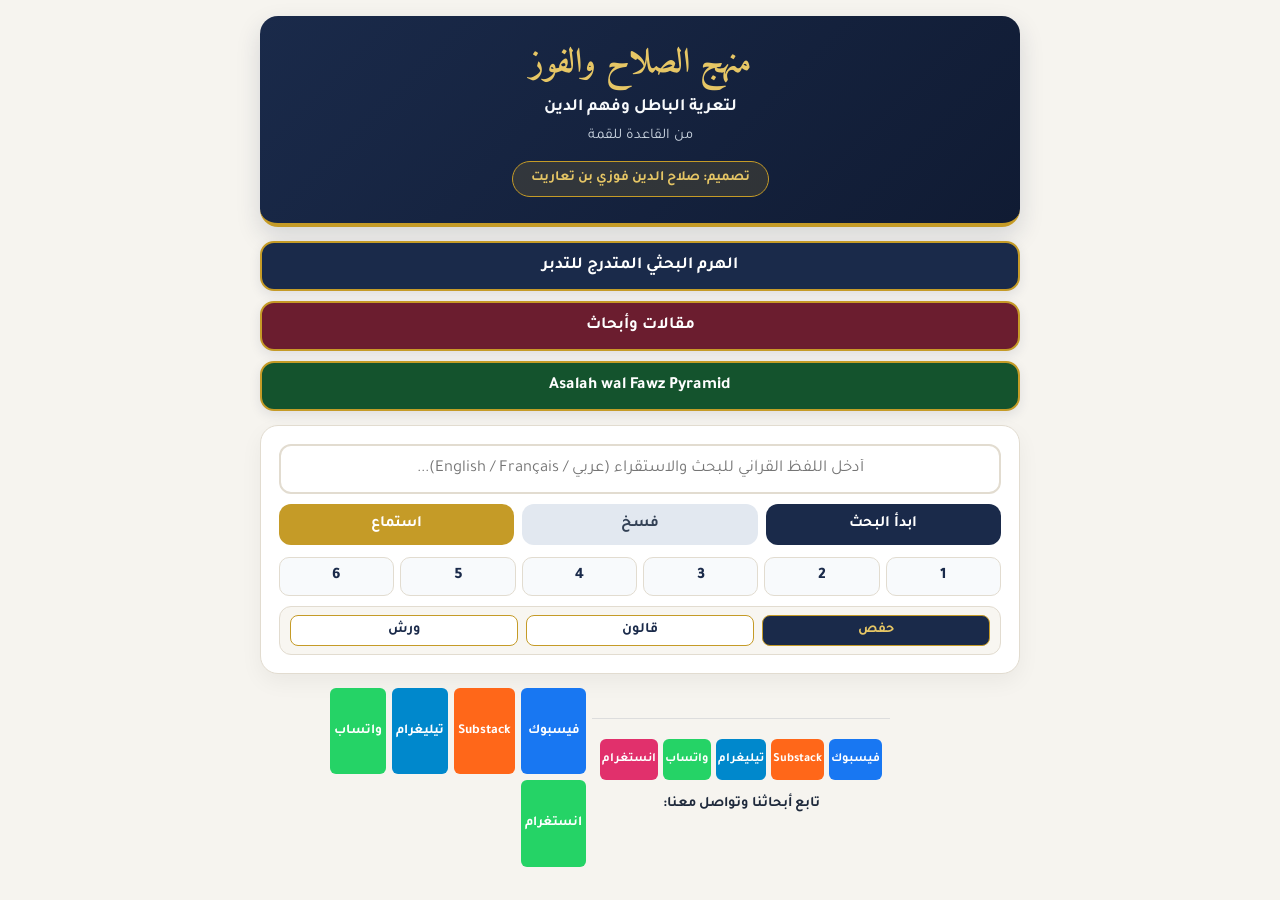
==== index.html @ 563bfeb9 "Revise social media links and layout in index.html Updated social media links section with new layou" ====
<!DOCTYPE html>
<html lang="ar" dir="rtl">
<head>
    <meta charset="UTF-8">
    <meta name="viewport" content="width=device-width, initial-scale=1.0">
    <title>منهج الصلاح والفوز — لتعرية الباطل وفهم الدين</title>
    <link rel="stylesheet" href="style.css">
    <meta name="description" content="الهرم البحثي المتدرج للتدبر من القاعدة للقمة - منهج الصلاح والفوز لتعرية الباطل وفهم الدين عبر التحليل اللغوي، والآيات القرآنية، ومقارنة الأديان، وفرز المحكم من المتشابه. تصميم: صلاح الدين فوزي بن تعاريت.">
    <meta name="keywords" content="منهج الصلاح والفوز, الهرم البحثي المتدرج, تدبر القرآن, تعرية الباطل, المحكم والمتشابه, صلاح الدين فوزي بن تعاريت, القراءات القرآنية, حفص, قالون, ورش">
    <meta name="author" content="صلاح الدين فوزي بن تعاريت">
    <meta name="robots" content="index, follow">
    <link rel="canonical" href="https://tsts4242.github.io/manhaj-pyramid/">
    <!-- وسوم المشاركة على وسائل التواصل الاجتماعي (Open Graph) -->
    <meta property="og:title" content="منهج الصلاح والفوز — لتعرية الباطل وفهم الدين">
    <meta property="og:description" content="الهرم البحثي المتدرج للتدبر من القاعدة للقمة - تصميم: صلاح الدين فوزي بن تعاريت.">
    <meta property="og:url" content="https://tsts4242.github.io/manhaj-pyramid/">
    <meta property="og:type" content="website">

</head>
<body>
    <div class="container">
        <!-- بطاقة الترويسة العلوية -->
        <header class="header-card">
            <h1>منهج الصلاح والفوز</h1>
            <div class="subtitle">لتعرية الباطل وفهم الدين</div>
            <div class="tagline">من القاعدة للقمة</div>
            <div class="author-badge">تصميم: صلاح الدين فوزي بن تعاريت</div>
        </header>

        <!-- أزرار التنقل الرئيسية الثلاثة -->
        <nav class="main-nav">
            <button type="button" id="btn-pyr-1" class="pyramid-btn">الهرم البحثي المتدرج للتدبر</button>
            <button type="button" id="btn-articles" class="pyramid-btn pyramid-btn-articles">مقالات وأبحاث</button>
            <button type="button" id="btn-pyr-2" class="pyramid-btn pyramid-btn-en">Asalah wal Fawz Pyramid</button>
        </nav>

        <!-- لوحة الهرم البحثي العربي -->
        <section id="pyramid-box-1" class="pyramid-section" style="display: none;">
            <div class="pyramid-note-box">التدرج من القاعدة للقمة — إحكام كل مستوى قبل الانتقال لما بعده</div>
            <img id="img-pyramid1" src="pyramid1.png" alt="الهرم البحثي المتدرج للتدبر">
            <div style="margin-top: 8px;">
                <button type="button" id="btn-back-1" class="pyramid-back-btn">إغلاق</button>
            </div>
        </section>

        <!-- لوحة المقالات والأبحاث -->
        <section id="articles-box" class="articles-section" style="display: none;">
            <div class="pyramid-note-box">مقالات وأبحاث (اختر رقم المقال)</div>
            <div id="articles-grid" class="articles-grid"></div>
            <div id="article-viewer" class="article-viewer" style="display: none;"></div>
            <button type="button" id="btn-back-articles" class="pyramid-back-btn" style="display: none;">إغلاق</button>
        </section>

        <!-- لوحة الهرم الإنجليزي -->
        <section id="pyramid-box-2" class="pyramid-section" style="display: none;">
            <div class="pyramid-note-box">From Base to Summit — Gradual Contemplative Research</div>
            <img id="img-pyramid2" src="pyramid2.png" alt="Asalah wal Fawz Pyramid">
            <div style="margin-top: 8px;">
                <button type="button" id="btn-back-2" class="pyramid-back-btn">Close</button>
            </div>
        </section>

        <!-- بطاقة البحث والاستقراء -->
        <main id="main-search-card" class="search-card">
            <div class="search-input-group">
                <input type="text" id="quran-word" class="search-input" placeholder="أدخل اللفظ القرآني للبحث والاستقراء (عربي / English / Français)..." autocomplete="off">
                
                <div class="actions search-buttons">
                    <button type="button" id="submit-btn" class="btn-submit">ابدأ البحث</button>
                    <button type="button" id="clear-btn" class="btn-clear">فسخ</button>
                    <button type="button" id="listen-btn" class="btn-listen">استماع</button>
                </div>
            </div>

            <!-- شريط المستويات من 1 إلى 6 -->
            <div class="levels-bar">
                <button type="button" class="level-btn" data-lvl="1">1</button>
                <button type="button" class="level-btn" data-lvl="2">2</button>
                <button type="button" class="level-btn" data-lvl="3">3</button>
                <button type="button" class="level-btn" data-lvl="4">4</button>
                <button type="button" class="level-btn" data-lvl="5">5</button>
                <button type="button" class="level-btn" data-lvl="6">6</button>
            </div>

            <!-- شريط اختيار الرواية -->
            <div class="riwayah-bar">
                <button type="button" class="riwayah-btn active" data-riwayah="hafs">حفص</button>
                <button type="button" class="riwayah-btn" data-riwayah="qaloon">قالون</button>
                <button type="button" class="riwayah-btn" data-riwayah="warsh">ورش</button>
            </div>
        </main>

        <!-- مؤشر التحميل -->
        <div id="loader" class="loader" style="display: none;">
            جاري البحث والاستقراء بحسب المستويات...
        </div>

        <!-- حاوية النتائج للمستويات الستة -->
        <div id="results-wrapper" class="results-container" style="display: none; flex-direction: column;">
            <article id="card-1" class="level-card" style="display: none;">
                <h2 class="level-header">المستوى 1: الأصل اللغوي للكلمة (الجذر والترادف والمشتقات)</h2>
                <div id="content-1"></div>
            </article>

            <article id="card-2" class="level-card" style="display: none;">
                <h2 class="level-header">المستوى 2: التصنيف والموضع وعرض الآيات من القرآن</h2>
                <div id="content-2"></div>
            </article>

            <article id="card-3" class="level-card" style="display: none;">
                <h2 class="level-header">المستوى 3: الأسفار والإصحاحات في العهد القديم (التوراة) والعهد الجديد ("4" الإنجيل) والزبور</h2>
                <div id="content-3"></div>
            </article>

            <article id="card-4" class="level-card" style="display: none;">
                <h2 class="level-header">المستوى 4: الموروث والمرويات (الصحاح والمشنا)</h2>
                <div id="content-4"></div>
            </article>

            <article id="card-5" class="level-card" style="display: none;">
                <h2 class="level-header">المستوى 5: محاولة فرز المحكم من المتشابه من الآيات</h2>
                <div id="content-5"></div>
            </article>

            <article id="card-6" class="level-card" style="display: none;">
                <h2 class="level-header">المستوى 6: الاستنتاج والاستنباط والتأويل</h2>
                <div id="content-6"></div>
            </article>
        </div>
    </div>

    <script>
        (function() {
            function setupImageFallback(imgId, baseName) {
                const img = document.getElementById(imgId);
                if (!img) return;
                const exts = ['png', 'jpg', 'jpeg', 'webp', 'PNG', 'JPG'];
                let idx = 0;
                img.onerror = function() {
                    idx++;
                    if (idx < exts.length) {
                        img.src = baseName + '.' + exts[idx];
                    }
                };
            }
            setupImageFallback('img-pyramid1', 'pyramid1');
            setupImageFallback('img-pyramid2', 'pyramid2');

            document.addEventListener('DOMContentLoaded', function() {
                const btnArticles = document.getElementById('btn-articles');
                const btnBackArticles = document.getElementById('btn-back-articles');
                const articlesBox = document.getElementById('articles-box');
                const searchCard = document.getElementById('main-search-card');
                const resultsWrapper = document.getElementById('results-wrapper');
                const loader = document.getElementById('loader');

                function hideSearchForArticles() {
                    if (resultsWrapper) resultsWrapper.style.setProperty('display', 'none', 'important');
                    if (loader) loader.style.setProperty('display', 'none', 'important');
                    if (searchCard) searchCard.style.setProperty('display', 'none', 'important');
                }

                function restoreSearch() {
                    if (searchCard) searchCard.style.removeProperty('display');
                    if (resultsWrapper) resultsWrapper.style.removeProperty('display');
                    if (loader) loader.style.removeProperty('display');
                }

                if (btnArticles) {
                    btnArticles.addEventListener('click', function() {
                        setTimeout(hideSearchForArticles, 10);
                    }, true);
                }

                if (articlesBox) {
                    articlesBox.addEventListener('click', function(e) {
                        if (e.target && (e.target.classList.contains('article-num-btn') || e.target.classList.contains('page-nav-btn'))) {
                            setTimeout(hideSearchForArticles, 10);
                        }
                    }, true);
                }

                if (btnBackArticles) {
                    btnBackArticles.addEventListener('click', function() {
                        setTimeout(restoreSearch, 10);
                    }, true);
                }
            });
        })();
    </script>

  <div style="display: grid; grid-template-columns: repeat(4, 1fr); gap: 6px; max-width: 500px; margin: 0 auto;"</div>
<!-- شريط المشاركة والتواصل الاجتماعي -->

    <div style="text-align:center;margin:30px auto;padding:20px 8px;border-top:1px solid #ddd;"><div style="display:grid;grid-template-columns:repeat(5,1fr);gap:5px;width:100%;max-width:540px;margin:0 auto 12px;"><a href="https://facebook.com" target="_blank" style="display:flex;align-items:center;justify-content:center;padding:10px 2px;background:#1877F2;color:#fff;text-decoration:none;border-radius:6px;font-weight:bold;font-size:0.78rem;white-space:nowrap;">فيسبوك</a><a href="https://substack.com" target="_blank" style="display:flex;align-items:center;justify-content:center;padding:10px 2px;background:#FF6719;color:#fff;text-decoration:none;border-radius:6px;font-weight:bold;font-size:0.78rem;white-space:nowrap;">Substack</a><a href="https://t.me" target="_blank" style="display:flex;align-items:center;justify-content:center;padding:10px 2px;background:#0088cc;color:#fff;text-decoration:none;border-radius:6px;font-weight:bold;font-size:0.78rem;white-space:nowrap;">تيليغرام</a><a href="https://whatsapp.com" target="_blank" style="display:flex;align-items:center;justify-content:center;padding:10px 2px;background:#25D366;color:#fff;text-decoration:none;border-radius:6px;font-weight:bold;font-size:0.78rem;white-space:nowrap;">واتساب</a><a href="https://instagram.com" target="_blank" style="display:flex;align-items:center;justify-content:center;padding:10px 2px;background:#E1306C;color:#fff;text-decoration:none;border-radius:6px;font-weight:bold;font-size:0.78rem;white-space:nowrap;">انستغرام</a></div><p style="font-weight:bold;margin:0;font-size:0.9rem;white-space:nowrap;">تابع أبحاثنا وتواصل معنا:</p></div>
  <div style="display: grid; grid-template-columns: repeat(4, 1fr); gap: 6px; width: 100%; max-width: 500px; margin: 0 auto;">
       <a href="https://facebook.com" target="_blank" style="display: flex; align-items: center; justify-content: center; padding: 10px 4px; background-color: #1877F2; color: white; text-decoration: none; border-radius: 6px; font-weight: bold; font-size: 0.85rem; white-space: nowrap;">فيسبوك</a>
    <a href="https://substack.com" target="_blank" style="display: flex; align-items: center; justify-content: center; padding: 10px 4px; background-color: #FF6719; color: white; text-decoration: none; border-radius: 6px; font-weight: bold; font-size: 0.85rem; white-space: nowrap;">Substack</a>
    <a href="https://t.me" target="_blank" style="display: flex; align-items: center; justify-content: center; padding: 10px 4px; background-color: #0088cc; color: white; text-decoration: none; border-radius: 6px; font-weight: bold; font-size: 0.85rem; white-space: nowrap;">تيليغرام</a>
    <a href="https://whatsapp.com" target="_blank" style="display: flex; align-items: center; justify-content: center; padding: 10px 4px; background-color: #25D366; color: white; text-decoration: none; border-radius: 6px; font-weight: bold; font-size: 0.85rem; white-space: nowrap;">واتساب</a>
    <a href="https://whatsapp.com" target="_blank" style="display: flex; align-items: center; justify-content: center; padding: 10px 4px; background-color: #25D366; color: white; text-decoration: none; border-radius: 6px; font-weight: bold; font-size: 0.85rem; white-space: nowrap;">انستغرام</a>
  </div>
</div>
      
    <!-- استدعاء ملفات الجافاسكريبت -->
    <script src="articles.js"></script>
    <script src="app.js"></script>
</body>
</html>
---- style.css ----
@import url('https://fonts.googleapis.com/css2?family=Amiri:wght@400;700&family=Tajawal:wght@400;500;700;800&display=swap');

:root {
    --primary: #1a2a4a;
    --primary-dark: #101b33;
    --gold: #c59b27;
    --gold-light: #e6c665;
    --bg: #f6f4ef;
    --card-bg: #ffffff;
    --text: #1e293b;
    --text-muted: #64748b;
    --border: #e2dcd0;
}

* {
    box-sizing: border-box;
    margin: 0;
    padding: 0;
}

body {
    font-family: 'Tajawal', sans-serif;
    background-color: var(--bg);
    color: var(--text);
    line-height: 1.7;
    padding: 16px;
    direction: rtl;
}

.container {
    max-width: 760px;
    margin: 0 auto;
}

header,
.header-card {
    background: linear-gradient(135deg, var(--primary) 0%, var(--primary-dark) 100%);
    color: #fff;
    text-align: center;
    padding: 26px 18px;
    border-radius: 18px;
    border-bottom: 4px solid var(--gold);
    box-shadow: 0 10px 25px rgba(26, 42, 74, 0.15);
    margin-bottom: 14px;
}

header h1,
.header-card h1 {
    font-family: 'Amiri', serif;
    font-size: 2.15rem;
    color: var(--gold-light);
    margin-bottom: 6px;
    line-height: 1.3;
}

header .subtitle,
.header-card .subtitle {
    font-size: 1.08rem;
    font-weight: 700;
    color: #f8fafc;
}

header .tagline,
header .sub-tagline,
.header-card .tagline {
    font-size: 0.92rem;
    color: #cbd5e1;
    margin-top: 2px;
}

.author,
.author-badge {
    display: inline-block;
    margin-top: 12px;
    padding: 5px 18px;
    background: rgba(197, 155, 39, 0.16);
    border: 1px solid var(--gold);
    border-radius: 24px;
    font-size: 0.88rem;
    color: var(--gold-light);
    font-weight: 700;
}

.main-nav {
    display: flex;
    flex-direction: column;
    gap: 10px;
    margin-bottom: 14px;
}

.main-nav button,
.pyramid-btn {
    width: 100%;
    padding: 13px 18px;
    border: 2px solid var(--gold);
    border-radius: 14px;
    background: var(--primary);
    color: #fff;
    font-family: 'Tajawal', sans-serif;
    font-size: 1.06rem;
    font-weight: 700;
    cursor: pointer;
    transition: transform 0.15s ease, background 0.2s ease;
    box-shadow: 0 4px 12px rgba(26, 42, 74, 0.1);
    text-align: center;
}

.main-nav button:hover,
.pyramid-btn:hover {
    background: var(--primary-dark);
    transform: translateY(-1px);
}

#btn-articles,
#btnArticles,
.main-nav button:nth-child(2),
.pyramid-btn-articles {
    background: #6b1d2f;
}

#btn-articles:hover,
#btnArticles:hover,
.main-nav button:nth-child(2):hover,
.pyramid-btn-articles:hover {
    background: #521422;
}

#btn-pyr-2,
#btnPyramidEn,
.main-nav button:nth-child(3),
.pyramid-btn-en {
    background: #14532d;
}

#btn-pyr-2:hover,
#btnPyramidEn:hover,
.main-nav button:nth-child(3):hover,
.pyramid-btn-en:hover {
    background: #0f3f22;
}

.pyramid-section,
.articles-section,
.pyramid-container {
    background: var(--card-bg);
    border: 1px solid var(--border);
    border-radius: 16px;
    padding: 12px;
    margin-bottom: 14px;
    text-align: center;
    box-shadow: 0 6px 18px rgba(0, 0, 0, 0.06);
}

.pyramid-section img,
.pyramid-container img {
    max-width: 100%;
    height: auto;
    border-radius: 10px;
    margin-bottom: 8px;
}

.pyramid-note-box {
    background: #fef9e7;
    border: 1px solid var(--gold);
    color: var(--primary);
    padding: 6px 10px;
    border-radius: 8px;
    font-weight: 700;
    font-size: 0.88rem;
    margin-bottom: 8px;
}

.pyramid-back-btn {
    background: var(--primary);
    color: #fff;
    border: none;
    padding: 7px 20px;
    border-radius: 10px;
    font-family: 'Tajawal', sans-serif;
    font-weight: 700;
    cursor: pointer;
}

.articles-grid {
    display: grid;
    grid-template-columns: repeat(6, 1fr);
    gap: 5px;
    margin-bottom: 6px;
}

.article-num-btn {
    padding: 6px 2px;
    border: 1px solid var(--gold);
    border-radius: 8px;
    background: #fff;
    color: var(--primary);
    font-family: 'Tajawal', sans-serif;
    font-weight: 800;
    font-size: 0.9rem;
    cursor: pointer;
    transition: all 0.15s ease;
}

.article-num-btn:hover,
.article-num-btn.active {
    background: #6b1d2f;
    color: #fff;
}

.articles-pagination {
    display: flex;
    align-items: center;
    justify-content: space-between;
    gap: 6px;
    margin-bottom: 8px;
    padding: 4px 8px;
    background: #f8f6f1;
    border: 1px solid var(--border);
    border-radius: 8px;
}

.page-nav-btn {
    display: inline-flex;
    align-items: center;
    justify-content: center;
    gap: 5px;
    padding: 5px 12px;
    border: 1px solid var(--gold);
    border-radius: 7px;
    background: var(--primary);
    color: var(--gold-light);
    font-family: 'Tajawal', sans-serif;
    font-size: 0.82rem;
    font-weight: 700;
    white-space: nowrap;
    cursor: pointer;
}

.page-nav-btn:disabled {
    opacity: 0.4;
    cursor: not-allowed;
    background: #cbd5e1;
    color: #475569;
    border-color: #cbd5e1;
}

.down-scroll-hint {
    display: inline-flex;
    align-items: center;
    justify-content: center;
    width: 26px;
    height: 26px;
    border-radius: 50%;
    background: linear-gradient(135deg, var(--gold) 0%, #b08519 100%);
    color: #ffffff;
    font-size: 0.95rem;
    font-weight: 900;
}

.article-viewer,
.article-content {
    text-align: right;
    background: #fdfbf7;
    border: 1px solid var(--border);
    border-radius: 10px;
    padding: 12px 14px;
    margin-bottom: 4px;
}

.article-viewer h3,
.article-content h3 {
    color: #6b1d2f;
    font-family: 'Amiri', serif;
    font-size: 1.3rem;
    margin-bottom: 6px;
    border-bottom: 2px solid var(--gold);
    padding-bottom: 4px;
}

.search-box,
.search-card {
    background: var(--card-bg);
    border: 1px solid var(--border);
    border-radius: 18px;
    padding: 18px;
    box-shadow: 0 8px 22px rgba(0, 0, 0, 0.05);
    margin-bottom: 14px;
}

.search-input-group {
    display: flex;
    flex-direction: column;
    gap: 10px;
    margin-bottom: 12px;
}

#quran-word,
#searchInput,
.search-input {
    width: 100%;
    padding: 13px 16px;
    border: 2px solid var(--border);
    border-radius: 12px;
    font-family: 'Tajawal', sans-serif;
    font-size: 1.05rem;
    text-align: center;
    outline: none;
    transition: border-color 0.2s;
}

#quran-word:focus,
#searchInput:focus,
.search-input:focus {
    border-color: var(--gold);
}

.search-buttons,
.actions {
    display: flex;
    gap: 8px;
    margin-bottom: 12px;
}

.search-input-group .search-buttons {
    margin-bottom: 0;
}

.search-buttons button,
.actions button {
    flex: 1;
    padding: 11px 10px;
    border: none;
    border-radius: 12px;
    font-family: 'Tajawal', sans-serif;
    font-size: 0.98rem;
    font-weight: 700;
    cursor: pointer;
    transition: opacity 0.2s, transform 0.1s;
}

#submit-btn,
#searchBtn,
.btn-submit {
    background: var(--primary);
    color: #fff;
}

#clear-btn,
#clearBtn,
.btn-clear {
    background: #e2e8f0;
    color: #334155;
}

#listen-btn,
#listenBtn,
.btn-listen {
    background: var(--gold);
    color: #fff;
}

#listen-btn.speaking,
#listenBtn.speaking,
.btn-listen.speaking {
    background: #b91c1c;
}

.levels-bar {
    display: flex;
    gap: 6px;
}

.level-btn {
    flex: 1;
    padding: 9px 0;
    border: 1px solid var(--border);
    border-radius: 10px;
    background: #f8fafc;
    color: var(--primary);
    font-family: 'Tajawal', sans-serif;
    font-weight: 800;
    font-size: 1rem;
    cursor: pointer;
    transition: all 0.15s;
}

.level-btn.active {
    background: var(--primary);
    color: var(--gold-light);
    border-color: var(--gold);
}

.riwayah-bar {
    display: flex;
    align-items: center;
    justify-content: center;
    gap: 8px;
    margin-top: 10px;
    padding: 8px 10px;
    background: #f8f6f1;
    border: 1px solid var(--border);
    border-radius: 12px;
}

.riwayah-btn {
    flex: 1;
    padding: 6px 12px;
    border: 1px solid var(--gold);
    border-radius: 8px;
    background: #ffffff;
    color: var(--primary);
    font-family: 'Tajawal', sans-serif;
    font-size: 0.9rem;
    font-weight: 700;
    cursor: pointer;
    transition: all 0.15s ease;
}

.riwayah-btn.active {
    background: var(--primary);
    color: var(--gold-light);
    border-color: var(--gold);
}

.loader {
    display: flex;
    justify-content: center;
    align-items: center;
    text-align: center;
    padding: 18px;
    color: var(--primary);
    font-weight: 700;
}

.results-container,
#results-wrapper {
    margin-top: 12px;
    gap: 14px;
}

.level-card {
    background: var(--card-bg);
    border: 1px solid var(--border);
    border-top: 4px solid var(--gold);
    border-radius: 16px;
    padding: 18px;
    margin-bottom: 14px;
    box-shadow: 0 6px 18px rgba(0, 0, 0, 0.05);
}

.level-card h2,
.level-header {
    font-family: 'Amiri', serif;
    color: var(--primary);
    font-size: 1.35rem;
    border-bottom: 2px solid var(--border);
    padding-bottom: 8px;
    margin-bottom: 12px;
}

.deriv-group-title {
    font-weight: 800;
    color: var(--primary);
    margin-bottom: 10px;
    padding: 6px 10px;
    background: #f8f6f1;
    border-right: 4px solid var(--gold);
    border-radius: 6px;
}

.deriv-table {
    width: 100%;
    border-collapse: collapse;
    margin-top: 10px;
    font-size: 0.95rem;
}

.deriv-table th,
.deriv-table td {
    border: 1px solid var(--border);
    padding: 8px 10px;
    text-align: right;
}

.deriv-table th {
    background: #f8f6f1;
    color: var(--primary);
    font-weight: 800;
}

.verse-box,
.ayah-item {
    background: #fdfbf7;
    border: 1px solid var(--border);
    border-radius: 12px;
    padding: 12px 14px;
    margin-bottom: 10px;
}

.verse-text,
.ayah-text {
    font-family: 'Amiri', serif;
    font-size: 1.25rem;
    line-height: 1.9;
    color: #111827;
    margin-bottom: 6px;
}

.verse-meta,
.ayah-header {
    display: flex;
    flex-wrap: wrap;
    align-items: center;
    gap: 8px;
    font-size: 0.88rem;
    color: var(--primary);
    font-weight: 700;
}

.surah-type-badge {
    display: inline-block;
    padding: 2px 8px;
    border-radius: 6px;
    font-size: 0.78rem;
    font-weight: 800;
    background: #e2e8f0;
    color: var(--primary);
}

.surah-makki {
    background: #fef3c7;
    color: #92400e;
}

.surah-madani {
    background: #dcfce7;
    color: #166534;
}

.badge-torah { background: #e0e7ff; color: #1e40af; }
.badge-zabur { background: #fef9c3; color: #854d0e; }
.badge-injeel { background: #fce7f3; color: #9d174d; }
.badge-sunnah { background: #dcfce7; color: #166534; }
.badge-talmud { background: #f3e8ff; color: #6b21a8; }

.source-link {
    color: var(--primary);
    text-decoration: underline;
    font-size: 0.82rem;
}

.ayah-audio-btn {
    padding: 4px 10px;
    border: 1px solid var(--gold);
    border-radius: 8px;
    background: var(--primary);
    color: var(--gold-light);
    font-family: 'Tajawal', sans-serif;
    font-size: 0.82rem;
    font-weight: 700;
    cursor: pointer;
}

.ayah-audio-btn.playing {
    background: #b91c1c;
    color: #fff;
}

.hl-term {
    background-color: #fef08a;
    color: #713f12;
    font-weight: 800;
    padding: 0 4px;
    border-radius: 4px;
}

.stage6-directive {
    background: #f0f4f8;
    border: 1px solid #cbd5e1;
    border-radius: 12px;
    padding: 14px;
    line-height: 1.8;
}
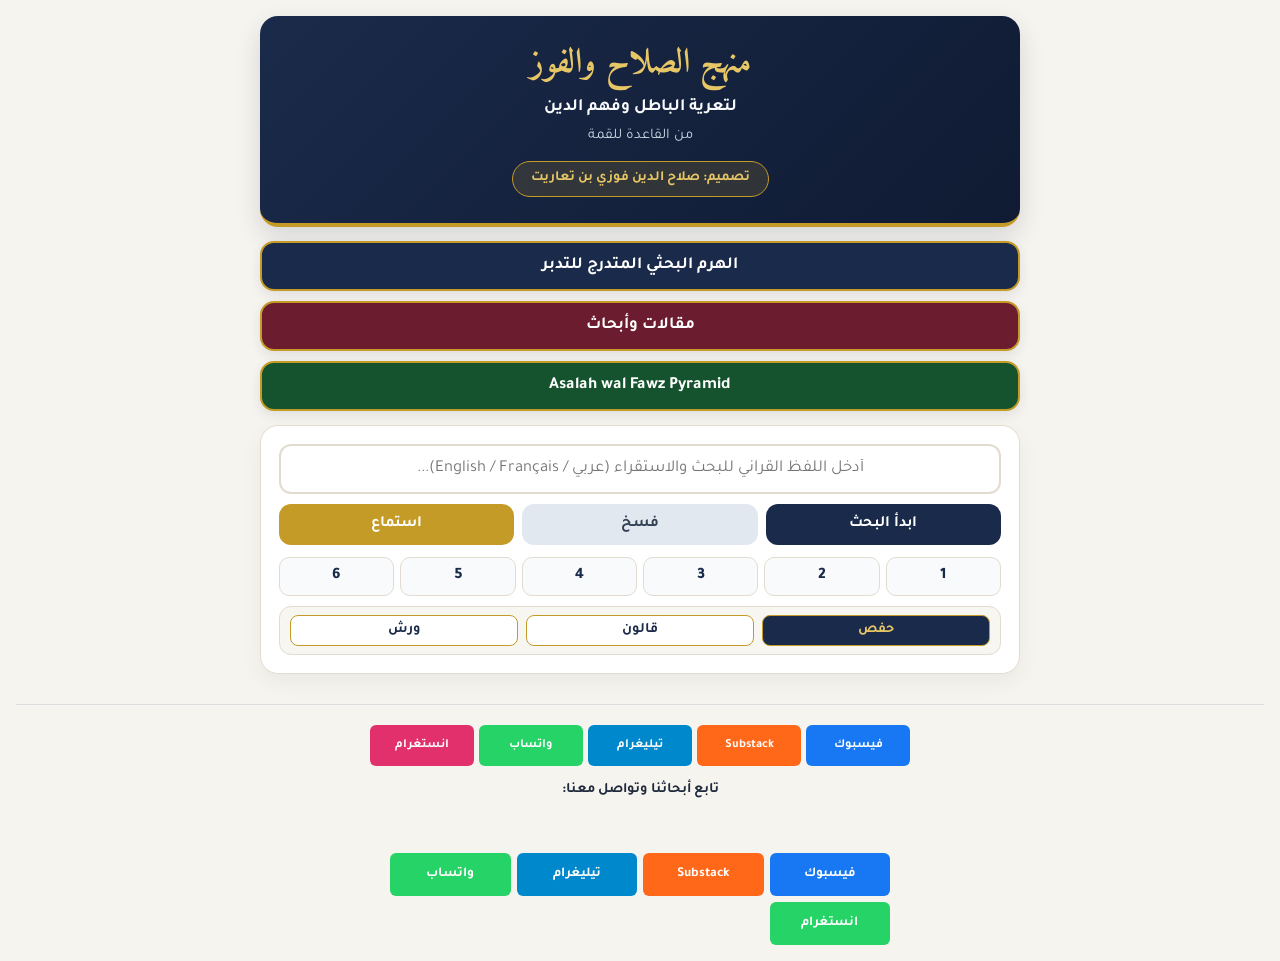
==== commit 01416bce: "Update index.html" ====
--- a/index.html
+++ b/index.html
@@ -189,9 +189,6 @@
         })();
     </script>
 
-  <div style="display: grid; grid-template-columns: repeat(4, 1fr); gap: 6px; max-width: 500px; margin: 0 auto;"</div>
-<!-- شريط المشاركة والتواصل الاجتماعي -->
-
     <div style="text-align:center;margin:30px auto;padding:20px 8px;border-top:1px solid #ddd;"><div style="display:grid;grid-template-columns:repeat(5,1fr);gap:5px;width:100%;max-width:540px;margin:0 auto 12px;"><a href="https://facebook.com" target="_blank" style="display:flex;align-items:center;justify-content:center;padding:10px 2px;background:#1877F2;color:#fff;text-decoration:none;border-radius:6px;font-weight:bold;font-size:0.78rem;white-space:nowrap;">فيسبوك</a><a href="https://substack.com" target="_blank" style="display:flex;align-items:center;justify-content:center;padding:10px 2px;background:#FF6719;color:#fff;text-decoration:none;border-radius:6px;font-weight:bold;font-size:0.78rem;white-space:nowrap;">Substack</a><a href="https://t.me" target="_blank" style="display:flex;align-items:center;justify-content:center;padding:10px 2px;background:#0088cc;color:#fff;text-decoration:none;border-radius:6px;font-weight:bold;font-size:0.78rem;white-space:nowrap;">تيليغرام</a><a href="https://whatsapp.com" target="_blank" style="display:flex;align-items:center;justify-content:center;padding:10px 2px;background:#25D366;color:#fff;text-decoration:none;border-radius:6px;font-weight:bold;font-size:0.78rem;white-space:nowrap;">واتساب</a><a href="https://instagram.com" target="_blank" style="display:flex;align-items:center;justify-content:center;padding:10px 2px;background:#E1306C;color:#fff;text-decoration:none;border-radius:6px;font-weight:bold;font-size:0.78rem;white-space:nowrap;">انستغرام</a></div><p style="font-weight:bold;margin:0;font-size:0.9rem;white-space:nowrap;">تابع أبحاثنا وتواصل معنا:</p></div>
   <div style="display: grid; grid-template-columns: repeat(4, 1fr); gap: 6px; width: 100%; max-width: 500px; margin: 0 auto;">
        <a href="https://facebook.com" target="_blank" style="display: flex; align-items: center; justify-content: center; padding: 10px 4px; background-color: #1877F2; color: white; text-decoration: none; border-radius: 6px; font-weight: bold; font-size: 0.85rem; white-space: nowrap;">فيسبوك</a>
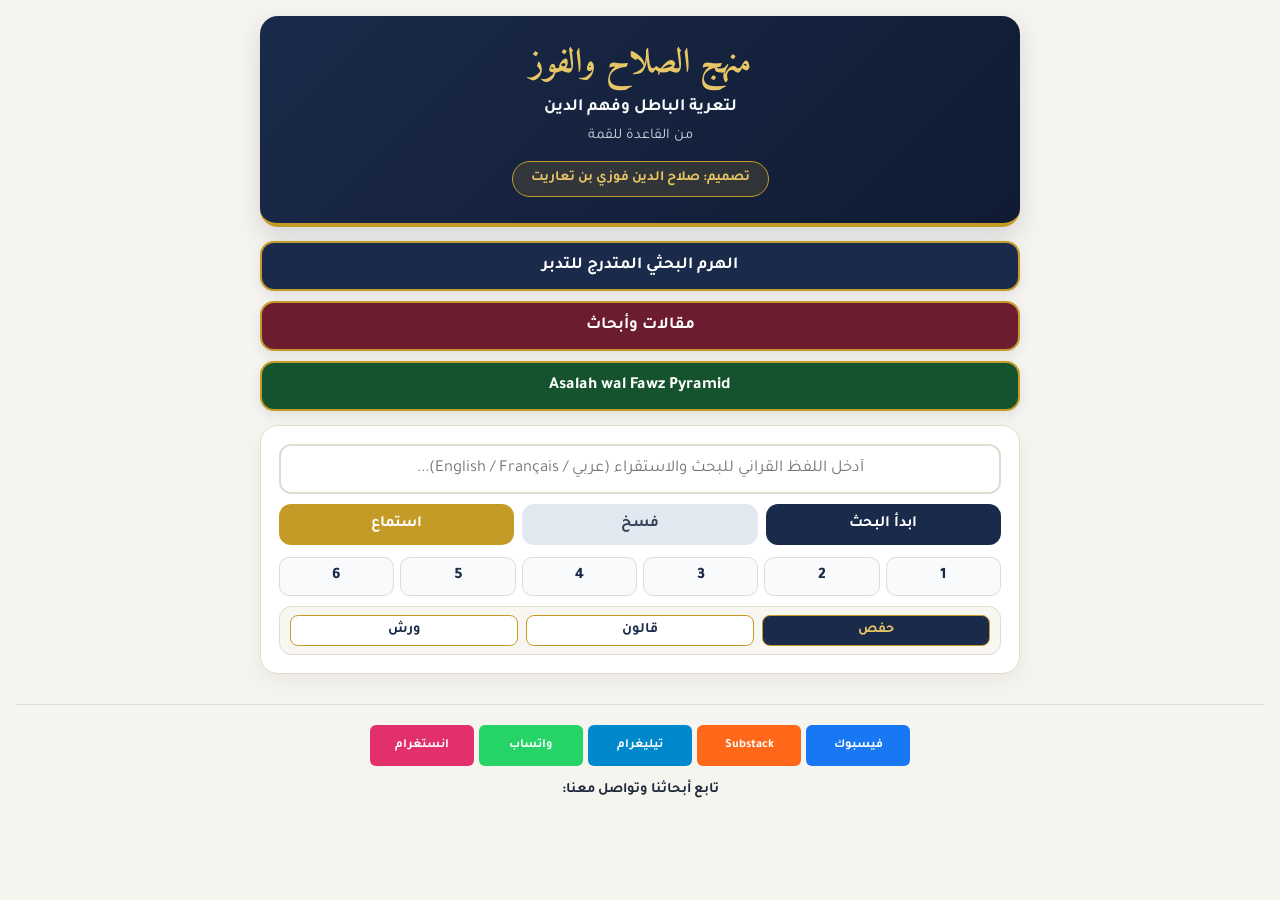
==== commit 6a2de90f: "Update index.html" ====
--- a/index.html
+++ b/index.html
@@ -190,15 +190,7 @@
     </script>
 
     <div style="text-align:center;margin:30px auto;padding:20px 8px;border-top:1px solid #ddd;"><div style="display:grid;grid-template-columns:repeat(5,1fr);gap:5px;width:100%;max-width:540px;margin:0 auto 12px;"><a href="https://facebook.com" target="_blank" style="display:flex;align-items:center;justify-content:center;padding:10px 2px;background:#1877F2;color:#fff;text-decoration:none;border-radius:6px;font-weight:bold;font-size:0.78rem;white-space:nowrap;">فيسبوك</a><a href="https://substack.com" target="_blank" style="display:flex;align-items:center;justify-content:center;padding:10px 2px;background:#FF6719;color:#fff;text-decoration:none;border-radius:6px;font-weight:bold;font-size:0.78rem;white-space:nowrap;">Substack</a><a href="https://t.me" target="_blank" style="display:flex;align-items:center;justify-content:center;padding:10px 2px;background:#0088cc;color:#fff;text-decoration:none;border-radius:6px;font-weight:bold;font-size:0.78rem;white-space:nowrap;">تيليغرام</a><a href="https://whatsapp.com" target="_blank" style="display:flex;align-items:center;justify-content:center;padding:10px 2px;background:#25D366;color:#fff;text-decoration:none;border-radius:6px;font-weight:bold;font-size:0.78rem;white-space:nowrap;">واتساب</a><a href="https://instagram.com" target="_blank" style="display:flex;align-items:center;justify-content:center;padding:10px 2px;background:#E1306C;color:#fff;text-decoration:none;border-radius:6px;font-weight:bold;font-size:0.78rem;white-space:nowrap;">انستغرام</a></div><p style="font-weight:bold;margin:0;font-size:0.9rem;white-space:nowrap;">تابع أبحاثنا وتواصل معنا:</p></div>
-  <div style="display: grid; grid-template-columns: repeat(4, 1fr); gap: 6px; width: 100%; max-width: 500px; margin: 0 auto;">
-       <a href="https://facebook.com" target="_blank" style="display: flex; align-items: center; justify-content: center; padding: 10px 4px; background-color: #1877F2; color: white; text-decoration: none; border-radius: 6px; font-weight: bold; font-size: 0.85rem; white-space: nowrap;">فيسبوك</a>
-    <a href="https://substack.com" target="_blank" style="display: flex; align-items: center; justify-content: center; padding: 10px 4px; background-color: #FF6719; color: white; text-decoration: none; border-radius: 6px; font-weight: bold; font-size: 0.85rem; white-space: nowrap;">Substack</a>
-    <a href="https://t.me" target="_blank" style="display: flex; align-items: center; justify-content: center; padding: 10px 4px; background-color: #0088cc; color: white; text-decoration: none; border-radius: 6px; font-weight: bold; font-size: 0.85rem; white-space: nowrap;">تيليغرام</a>
-    <a href="https://whatsapp.com" target="_blank" style="display: flex; align-items: center; justify-content: center; padding: 10px 4px; background-color: #25D366; color: white; text-decoration: none; border-radius: 6px; font-weight: bold; font-size: 0.85rem; white-space: nowrap;">واتساب</a>
-    <a href="https://whatsapp.com" target="_blank" style="display: flex; align-items: center; justify-content: center; padding: 10px 4px; background-color: #25D366; color: white; text-decoration: none; border-radius: 6px; font-weight: bold; font-size: 0.85rem; white-space: nowrap;">انستغرام</a>
-  </div>
-</div>
-      
+  
     <!-- استدعاء ملفات الجافاسكريبت -->
     <script src="articles.js"></script>
     <script src="app.js"></script>
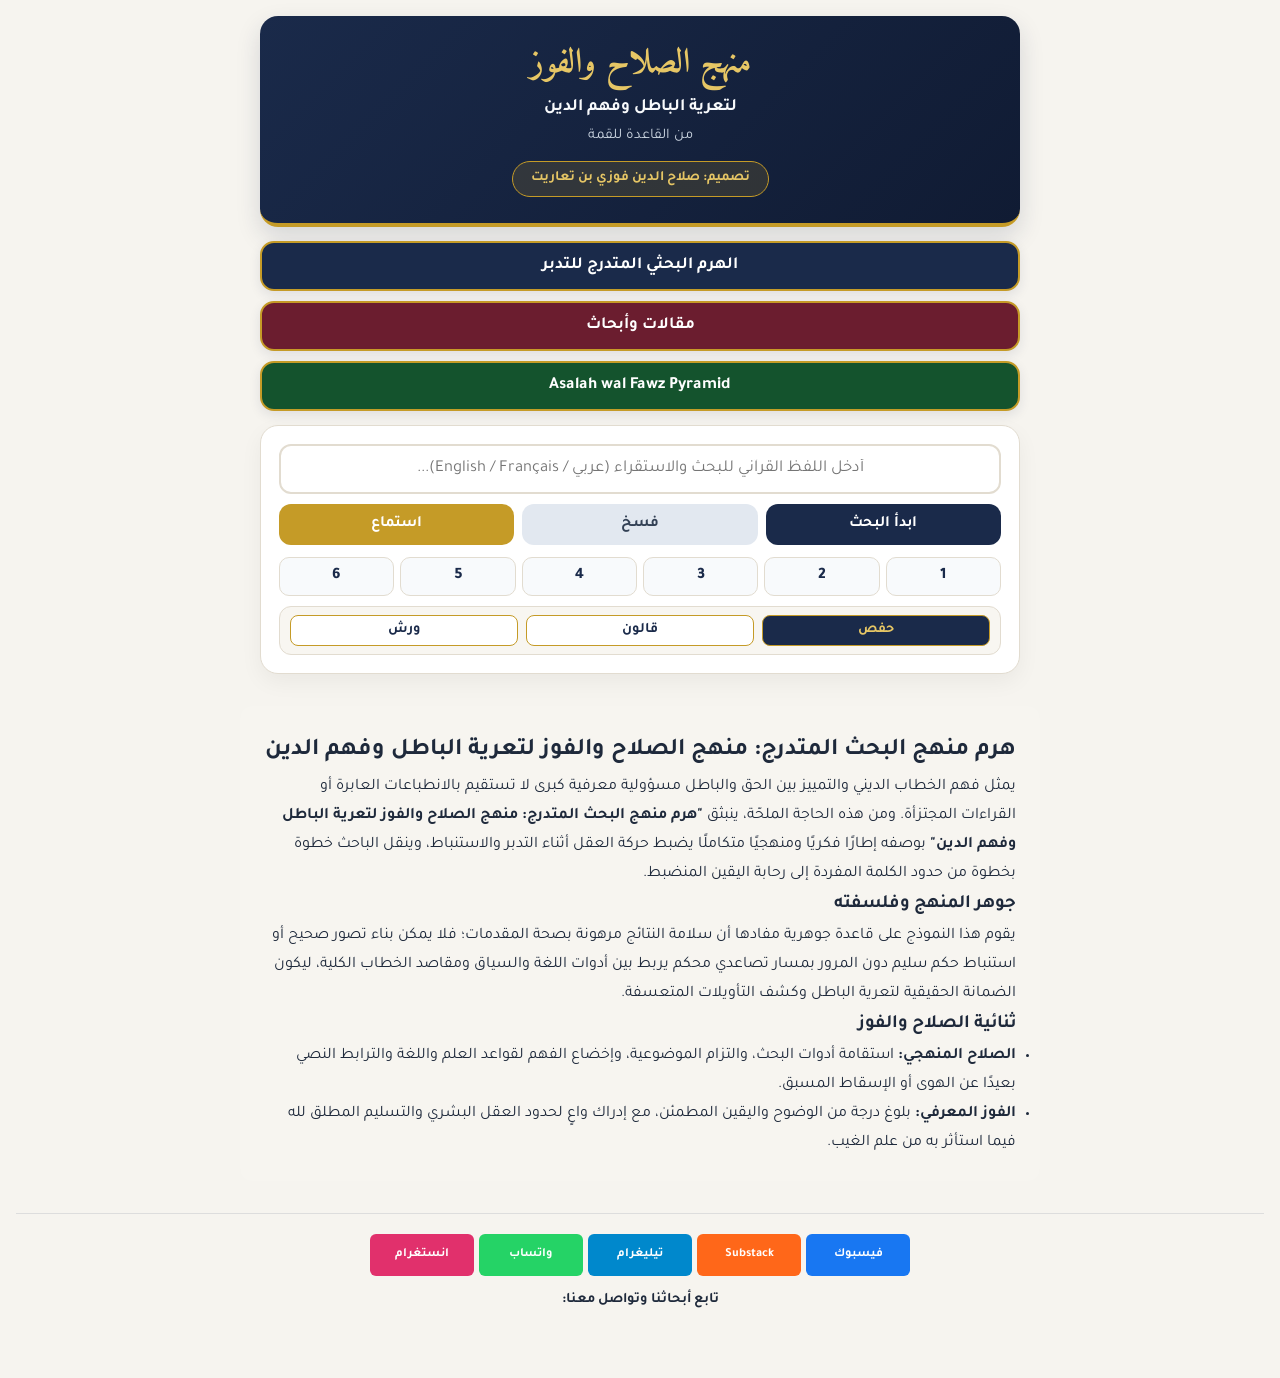
==== commit 38379b18: "Update index.html" ====
--- a/index.html
+++ b/index.html
@@ -15,6 +15,36 @@
     <meta property="og:description" content="الهرم البحثي المتدرج للتدبر من القاعدة للقمة - تصميم: صلاح الدين فوزي بن تعاريت.">
     <meta property="og:url" content="https://tsts4242.github.io/manhaj-pyramid/">
     <meta property="og:type" content="website">
+<script type="application/ld+json">
+{
+  "@context": "https://schema.org",
+  "@type": "Article",
+  "mainEntityOfPage": {
+    "@type": "WebPage",
+
+"@id": "https://tsts4242.github.io/manhaj-pyramid/"
+  },
+  "headline": "هرم منهج البحث المتدرج: منهج الصلاح والفوز لتعرية الباطل وفهم الدين",
+  "alternativeHeadline": "The Pyramid of Success & Righteousness: A Methodology for Contemplation from Word to Certainty",
+  "description": "الهرم البحثي المتدرج للتدبر من القاعدة للقمة - منهج الصلاح والفوز لتعرية الباطل وفهم الدين، تصميم صلاح الدين فوزي بن تعاريت.",
+  "inLanguage": "ar",
+  "author": {
+    "@type": "Person",
+    "name": "صلاح الدين فوزي بن تعاريت"
+  },
+  "publisher": {
+    "@type": "Person",
+    "name": "صلاح الدين فوزي بن تعاريت"
+  },
+  "keywords": [
+    "هرم منهج البحث المتدرج",
+    "منهج الصلاح والفوز",
+    "تعرية الباطل وفهم الدين",
+    "صلاح الدين فوزي بن تعاريت",
+    "The Pyramid of Success and Righteousness"
+  ]
+}
+</script>
 
 </head>
 <body>
@@ -188,6 +218,19 @@
             });
         })();
     </script>
+        <section class="methodology-about" style="max-width: 800px; margin: 2rem auto; padding: 1.5rem; border-radius: 12px; background: rgba(255,255,255,0.05); line-height: 1.8; text-align: right;">
+  <h2>هرم منهج البحث المتدرج: منهج الصلاح والفوز لتعرية الباطل وفهم الدين</h2>
+  <p>يمثل فهم الخطاب الديني والتمييز بين الحق والباطل مسؤولية معرفية كبرى لا تستقيم بالانطباعات العابرة أو القراءات المجتزأة. ومن هذه الحاجة الملحّة، ينبثق <strong>"هرم منهج البحث المتدرج: منهج الصلاح والفوز لتعرية الباطل وفهم الدين"</strong> بوصفه إطارًا فكريًا ومنهجيًا متكاملًا يضبط حركة العقل أثناء التدبر والاستنباط، وينقل الباحث خطوة بخطوة من حدود الكلمة المفردة إلى رحابة اليقين المنضبط.</p>
+  
+  <h3>جوهر المنهج وفلسفته</h3>
+  <p>يقوم هذا النموذج على قاعدة جوهرية مفادها أن سلامة النتائج مرهونة بصحة المقدمات؛ فلا يمكن بناء تصور صحيح أو استنباط حكم سليم دون المرور بمسار تصاعدي محكم يربط بين أدوات اللغة والسياق ومقاصد الخطاب الكلية، ليكون الضمانة الحقيقية لتعرية الباطل وكشف التأويلات المتعسفة.</p>
+  
+  <h3>ثنائية الصلاح والفوز</h3>
+  <ul>
+    <li><strong>الصلاح المنهجي:</strong> استقامة أدوات البحث، والتزام الموضوعية، وإخضاع الفهم لقواعد العلم واللغة والترابط النصي بعيدًا عن الهوى أو الإسقاط المسبق.</li>
+    <li><strong>الفوز المعرفي:</strong> بلوغ درجة من الوضوح واليقين المطمئن، مع إدراك واعٍ لحدود العقل البشري والتسليم المطلق لله فيما استأثر به من علم الغيب.</li>
+  </ul>
+</section>
 
     <div style="text-align:center;margin:30px auto;padding:20px 8px;border-top:1px solid #ddd;"><div style="display:grid;grid-template-columns:repeat(5,1fr);gap:5px;width:100%;max-width:540px;margin:0 auto 12px;"><a href="https://facebook.com" target="_blank" style="display:flex;align-items:center;justify-content:center;padding:10px 2px;background:#1877F2;color:#fff;text-decoration:none;border-radius:6px;font-weight:bold;font-size:0.78rem;white-space:nowrap;">فيسبوك</a><a href="https://substack.com" target="_blank" style="display:flex;align-items:center;justify-content:center;padding:10px 2px;background:#FF6719;color:#fff;text-decoration:none;border-radius:6px;font-weight:bold;font-size:0.78rem;white-space:nowrap;">Substack</a><a href="https://t.me" target="_blank" style="display:flex;align-items:center;justify-content:center;padding:10px 2px;background:#0088cc;color:#fff;text-decoration:none;border-radius:6px;font-weight:bold;font-size:0.78rem;white-space:nowrap;">تيليغرام</a><a href="https://whatsapp.com" target="_blank" style="display:flex;align-items:center;justify-content:center;padding:10px 2px;background:#25D366;color:#fff;text-decoration:none;border-radius:6px;font-weight:bold;font-size:0.78rem;white-space:nowrap;">واتساب</a><a href="https://instagram.com" target="_blank" style="display:flex;align-items:center;justify-content:center;padding:10px 2px;background:#E1306C;color:#fff;text-decoration:none;border-radius:6px;font-weight:bold;font-size:0.78rem;white-space:nowrap;">انستغرام</a></div><p style="font-weight:bold;margin:0;font-size:0.9rem;white-space:nowrap;">تابع أبحاثنا وتواصل معنا:</p></div>
   
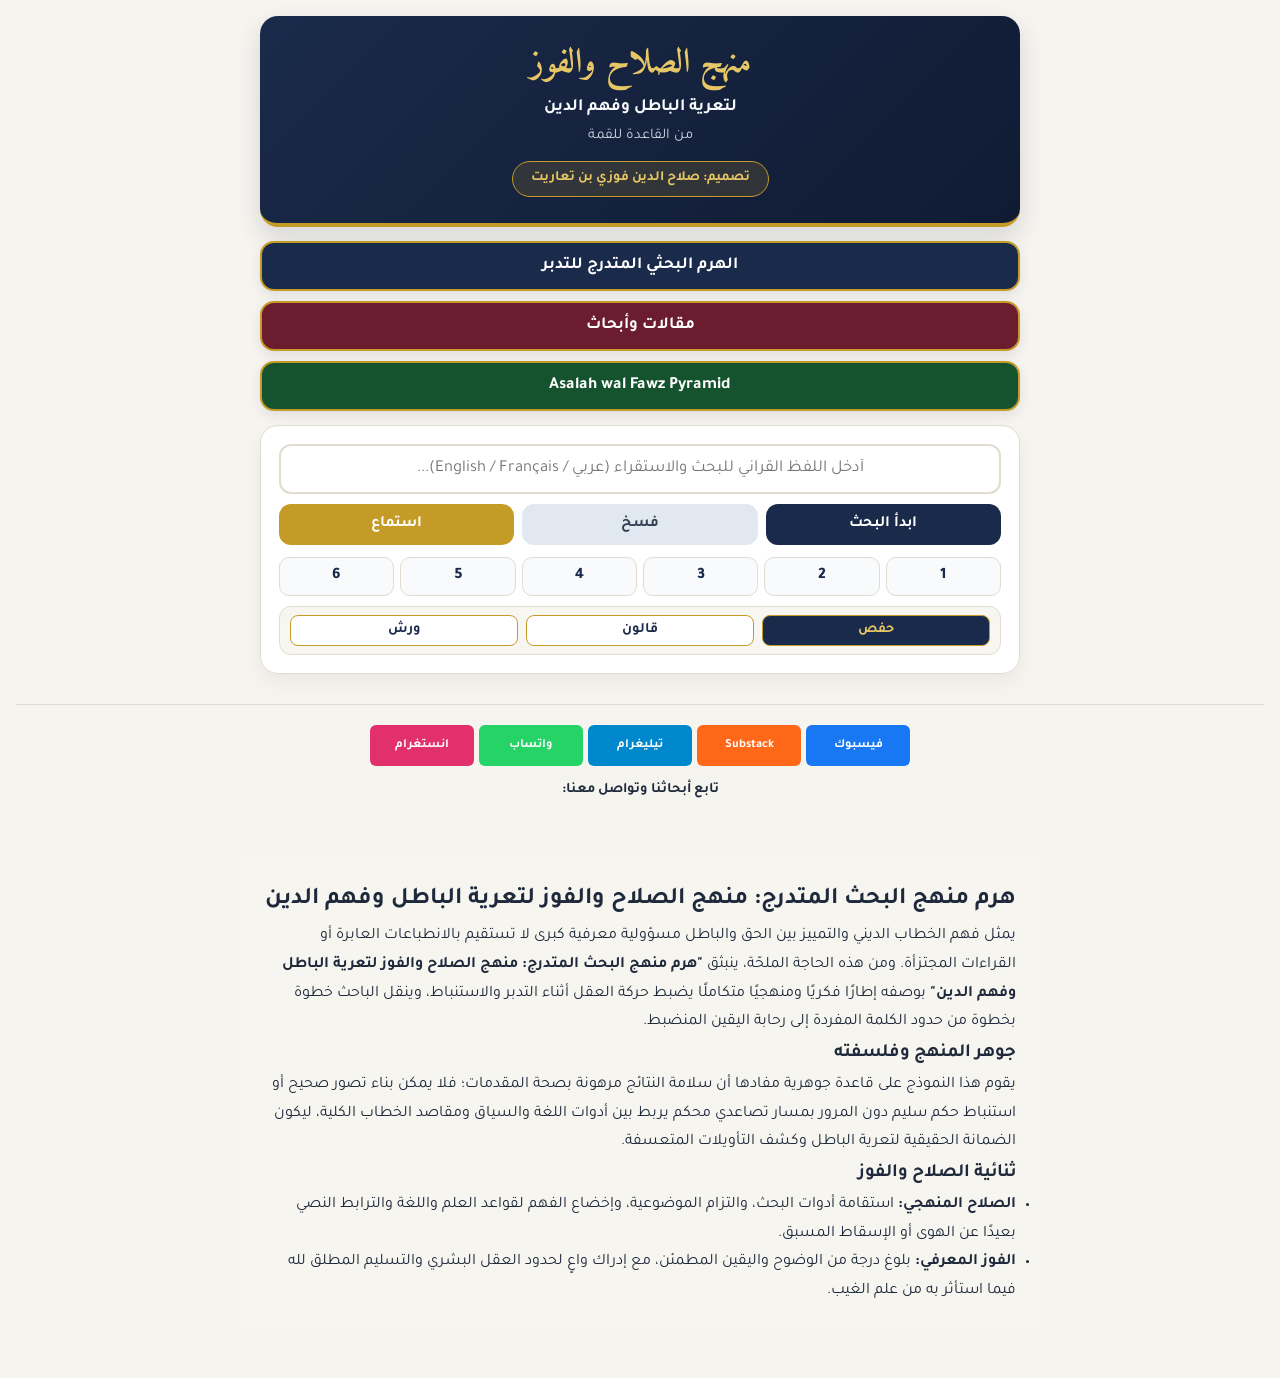
==== commit 05b215d1: "Update index.html" ====
--- a/index.html
+++ b/index.html
@@ -218,6 +218,7 @@
             });
         })();
     </script>
+        <div style="text-align:center;margin:30px auto;padding:20px 8px;border-top:1px solid #ddd;"><div style="display:grid;grid-template-columns:repeat(5,1fr);gap:5px;width:100%;max-width:540px;margin:0 auto 12px;"><a href="https://facebook.com" target="_blank" style="display:flex;align-items:center;justify-content:center;padding:10px 2px;background:#1877F2;color:#fff;text-decoration:none;border-radius:6px;font-weight:bold;font-size:0.78rem;white-space:nowrap;">فيسبوك</a><a href="https://substack.com" target="_blank" style="display:flex;align-items:center;justify-content:center;padding:10px 2px;background:#FF6719;color:#fff;text-decoration:none;border-radius:6px;font-weight:bold;font-size:0.78rem;white-space:nowrap;">Substack</a><a href="https://t.me" target="_blank" style="display:flex;align-items:center;justify-content:center;padding:10px 2px;background:#0088cc;color:#fff;text-decoration:none;border-radius:6px;font-weight:bold;font-size:0.78rem;white-space:nowrap;">تيليغرام</a><a href="https://whatsapp.com" target="_blank" style="display:flex;align-items:center;justify-content:center;padding:10px 2px;background:#25D366;color:#fff;text-decoration:none;border-radius:6px;font-weight:bold;font-size:0.78rem;white-space:nowrap;">واتساب</a><a href="https://instagram.com" target="_blank" style="display:flex;align-items:center;justify-content:center;padding:10px 2px;background:#E1306C;color:#fff;text-decoration:none;border-radius:6px;font-weight:bold;font-size:0.78rem;white-space:nowrap;">انستغرام</a></div><p style="font-weight:bold;margin:0;font-size:0.9rem;white-space:nowrap;">تابع أبحاثنا وتواصل معنا:</p></div>
         <section class="methodology-about" style="max-width: 800px; margin: 2rem auto; padding: 1.5rem; border-radius: 12px; background: rgba(255,255,255,0.05); line-height: 1.8; text-align: right;">
   <h2>هرم منهج البحث المتدرج: منهج الصلاح والفوز لتعرية الباطل وفهم الدين</h2>
   <p>يمثل فهم الخطاب الديني والتمييز بين الحق والباطل مسؤولية معرفية كبرى لا تستقيم بالانطباعات العابرة أو القراءات المجتزأة. ومن هذه الحاجة الملحّة، ينبثق <strong>"هرم منهج البحث المتدرج: منهج الصلاح والفوز لتعرية الباطل وفهم الدين"</strong> بوصفه إطارًا فكريًا ومنهجيًا متكاملًا يضبط حركة العقل أثناء التدبر والاستنباط، وينقل الباحث خطوة بخطوة من حدود الكلمة المفردة إلى رحابة اليقين المنضبط.</p>
@@ -232,7 +233,7 @@
   </ul>
 </section>
 
-    <div style="text-align:center;margin:30px auto;padding:20px 8px;border-top:1px solid #ddd;"><div style="display:grid;grid-template-columns:repeat(5,1fr);gap:5px;width:100%;max-width:540px;margin:0 auto 12px;"><a href="https://facebook.com" target="_blank" style="display:flex;align-items:center;justify-content:center;padding:10px 2px;background:#1877F2;color:#fff;text-decoration:none;border-radius:6px;font-weight:bold;font-size:0.78rem;white-space:nowrap;">فيسبوك</a><a href="https://substack.com" target="_blank" style="display:flex;align-items:center;justify-content:center;padding:10px 2px;background:#FF6719;color:#fff;text-decoration:none;border-radius:6px;font-weight:bold;font-size:0.78rem;white-space:nowrap;">Substack</a><a href="https://t.me" target="_blank" style="display:flex;align-items:center;justify-content:center;padding:10px 2px;background:#0088cc;color:#fff;text-decoration:none;border-radius:6px;font-weight:bold;font-size:0.78rem;white-space:nowrap;">تيليغرام</a><a href="https://whatsapp.com" target="_blank" style="display:flex;align-items:center;justify-content:center;padding:10px 2px;background:#25D366;color:#fff;text-decoration:none;border-radius:6px;font-weight:bold;font-size:0.78rem;white-space:nowrap;">واتساب</a><a href="https://instagram.com" target="_blank" style="display:flex;align-items:center;justify-content:center;padding:10px 2px;background:#E1306C;color:#fff;text-decoration:none;border-radius:6px;font-weight:bold;font-size:0.78rem;white-space:nowrap;">انستغرام</a></div><p style="font-weight:bold;margin:0;font-size:0.9rem;white-space:nowrap;">تابع أبحاثنا وتواصل معنا:</p></div>
+
   
     <!-- استدعاء ملفات الجافاسكريبت -->
     <script src="articles.js"></script>
